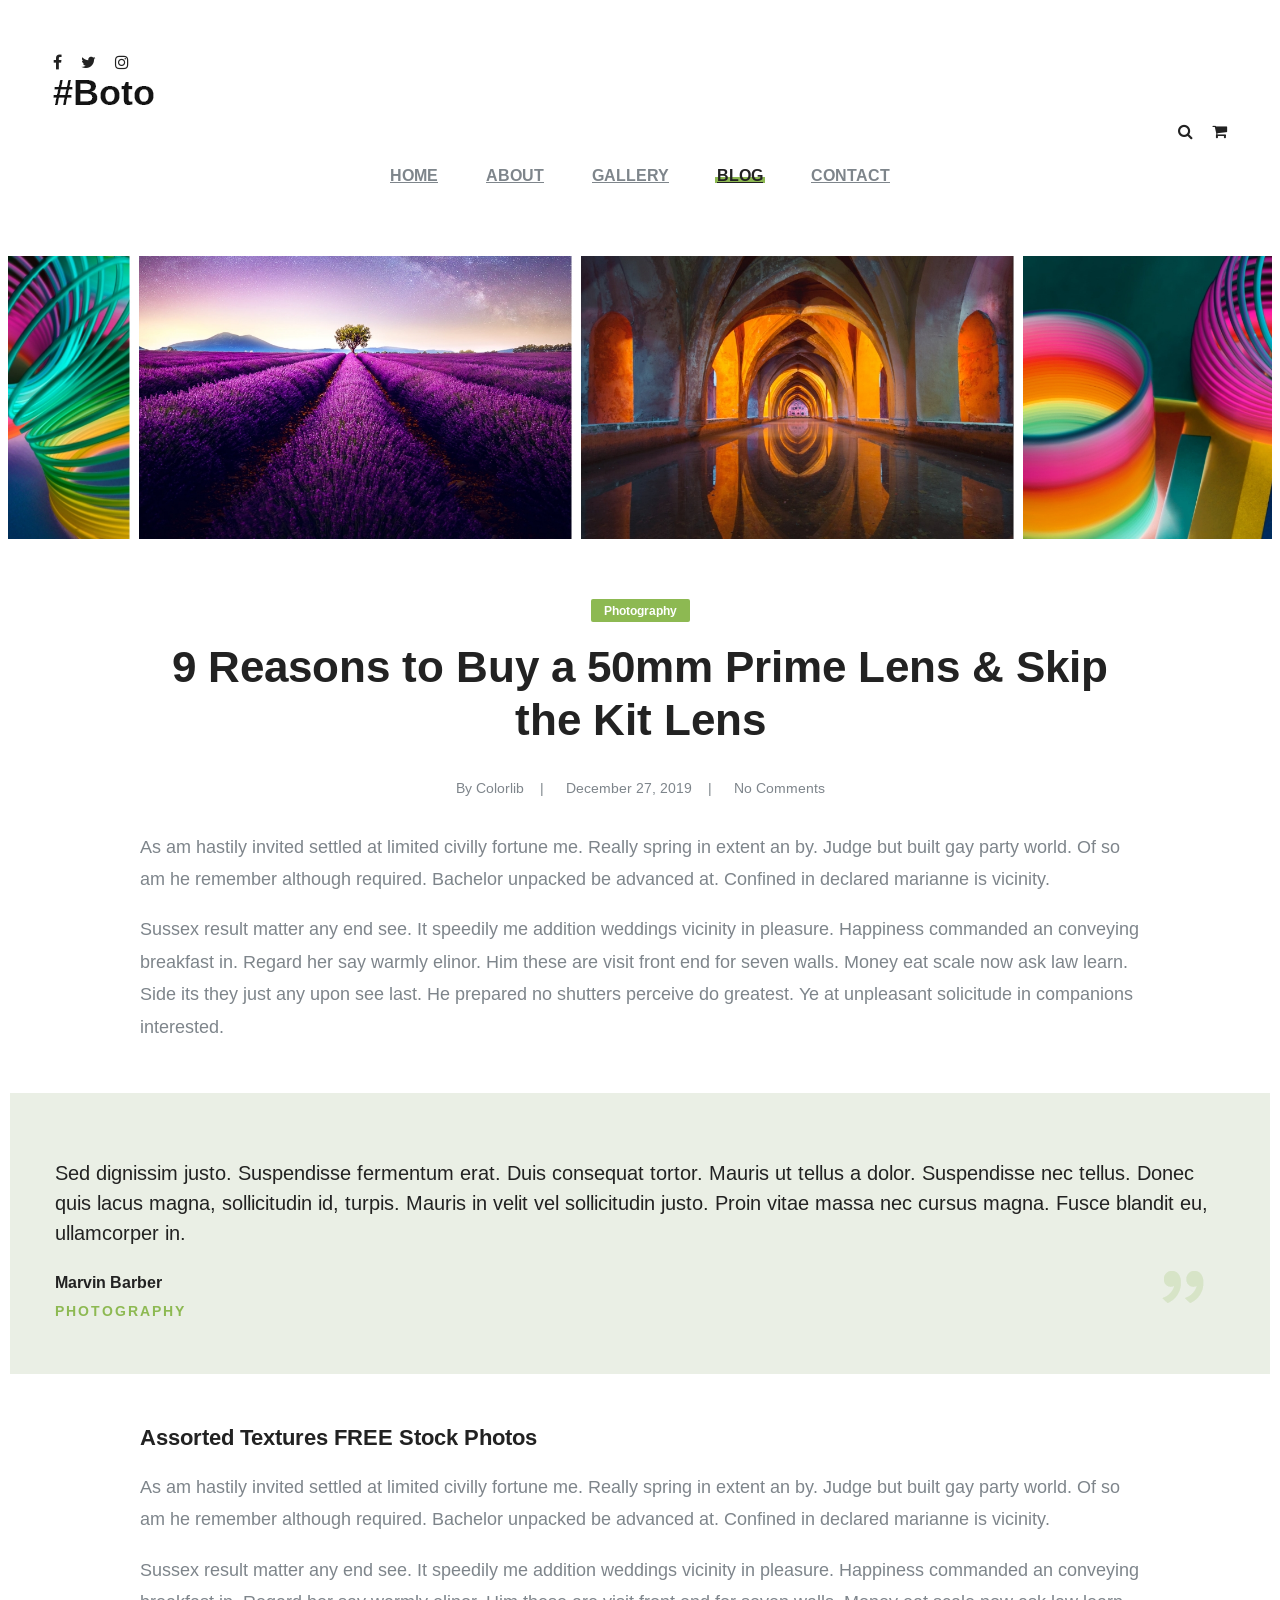
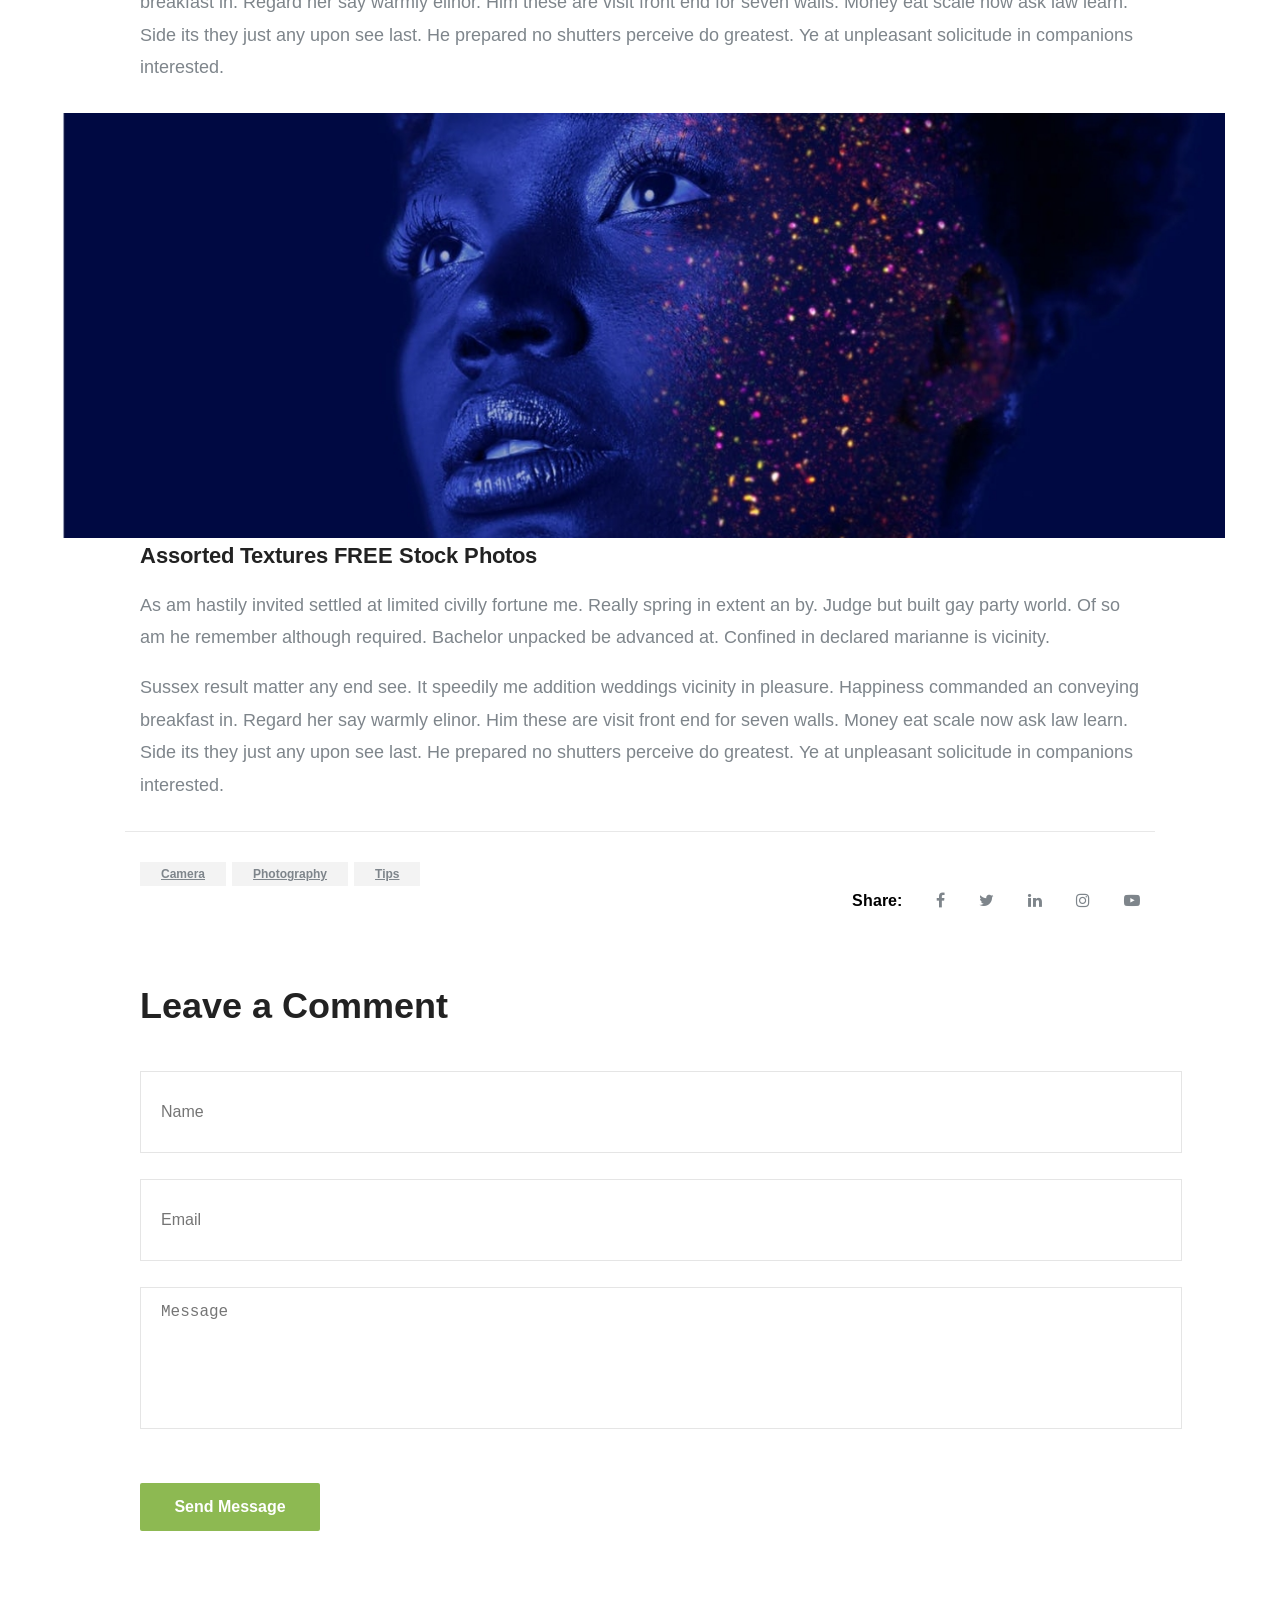
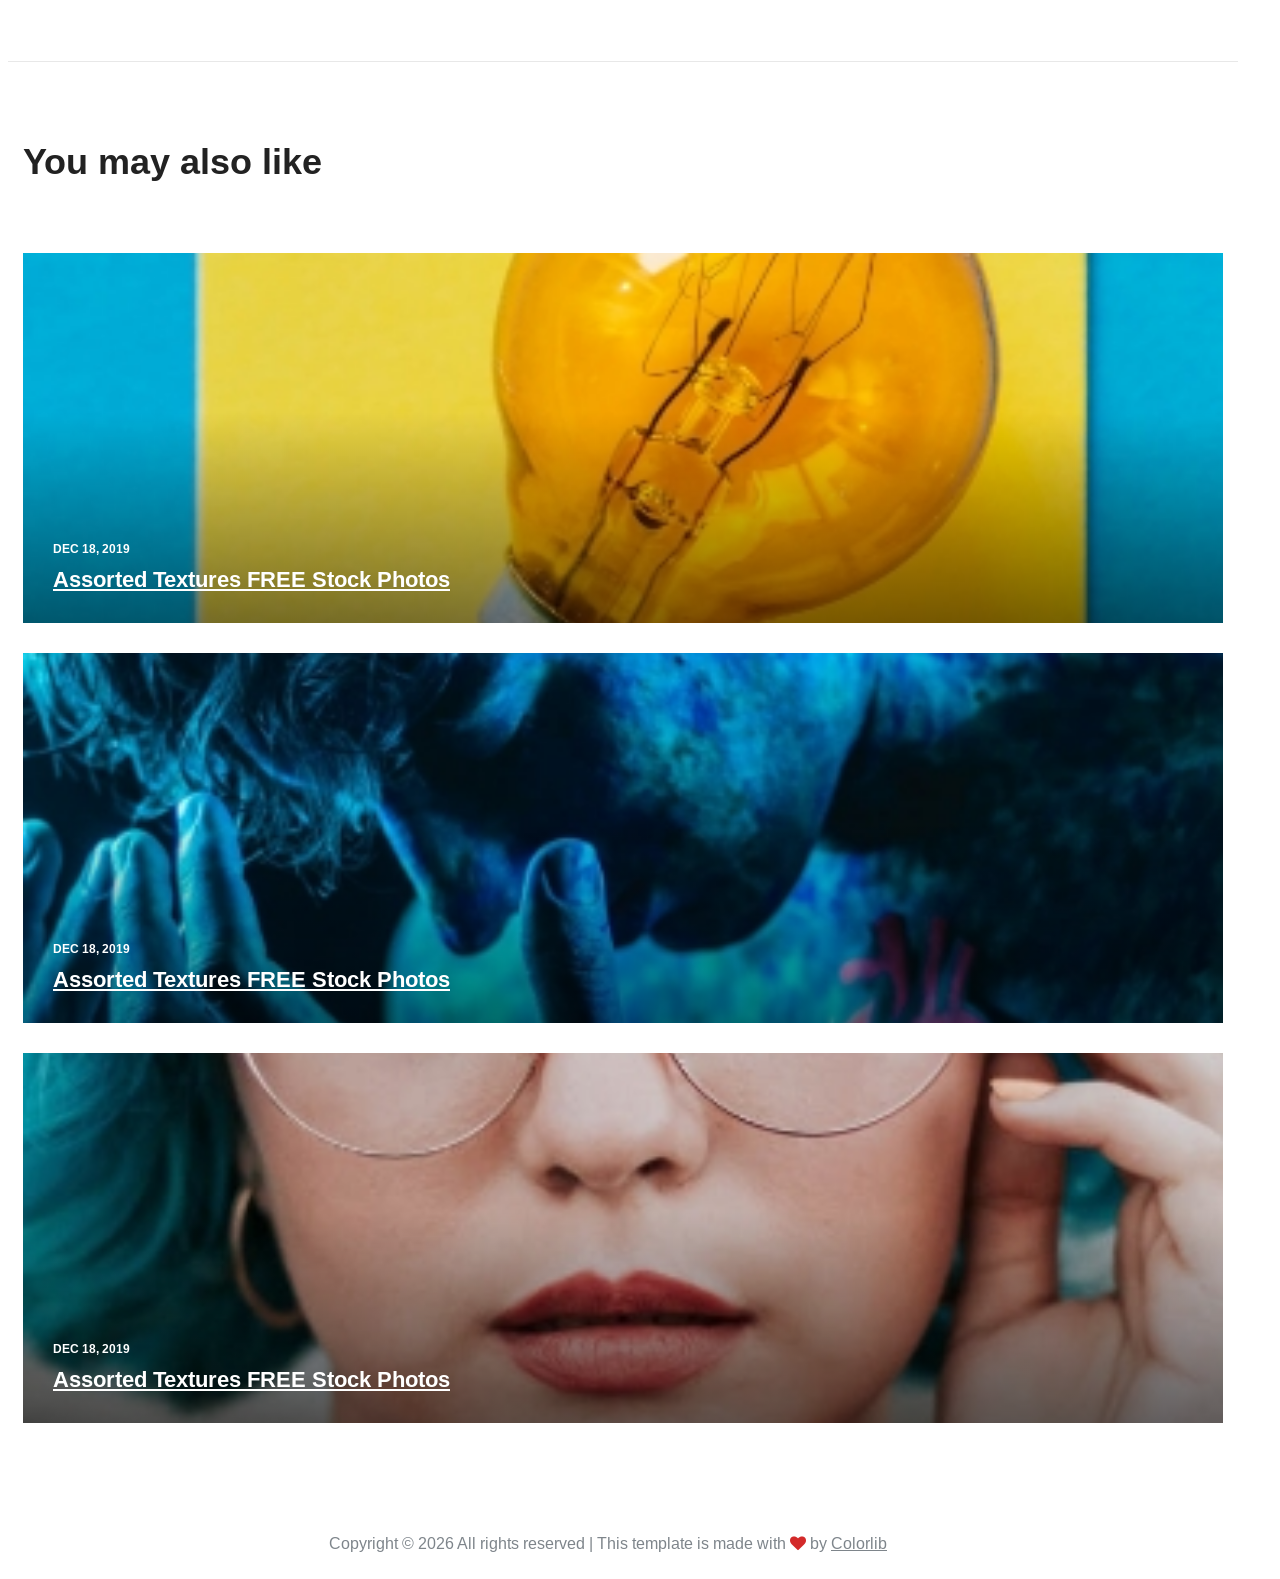
==== MiniPrj/src/main/webapp/resources/reviewbootstrap/blog-single.html @ 567bcb01 "13:49 commit" ====
<!DOCTYPE html>
<html lang="zxx">
<head>
	<title>Boto | Photography HTML Template</title>
	<meta charset="UTF-8">
	<meta name="description" content="Boto Photo Studio HTML Template">
	<meta name="keywords" content="photo, html">
	<meta name="viewport" content="width=device-width, initial-scale=1.0">
	<!-- Stylesheets -->
	<link rel="stylesheet" href="css/bootstrap.min.css"/>
	<link rel="stylesheet" href="css/font-awesome.min.css"/>
	<link rel="stylesheet" href="css/slicknav.min.css"/>
	<link rel="stylesheet" href="css/slick.css"/>

	<!-- Main Stylesheets -->
	<link rel="stylesheet" href="css/style.css"/>


	<!--[if lt IE 9]>
		<script src="https://oss.maxcdn.com/html5shiv/3.7.2/html5shiv.min.js"></script>
		<script src="https://oss.maxcdn.com/respond/1.4.2/respond.min.js"></script>
	<![endif]-->

</head>
<body>
	<!-- Page Preloder -->
	<div id="preloder">
		<div class="loader"></div>
	</div>

	<!-- Header Section -->
	<header class="header">
		<div class="container-fluid">
			<div class="row">
				<div class="col-sm-4 col-md-3 order-2 order-sm-1">
					<div class="header__social">
						<a href="#"><i class="fa fa-facebook"></i></a>
						<a href="#"><i class="fa fa-twitter"></i></a>
						<a href="#"><i class="fa fa-instagram"></i></a>
					</div>
				</div>
				<div class="col-sm-4 col-md-6 order-1  order-md-2 text-center">
					<a href="./index.html" class="site-logo">
						<img src="img/logo.png" alt="">
					</a>
				</div>
				<div class="col-sm-4 col-md-3 order-3 order-sm-3">
					<div class="header__switches">
						<a href="#" class="search-switch"><i class="fa fa-search"></i></a>
						<a href="#" class="nav-switch"><i class="fa fa-bars"></i></a>
						<a href="#"><i class="fa fa-shopping-cart"></i></a>
					</div>
				</div>
			</div>
			<nav class="main__menu">
				<ul class="nav__menu">
					<li><a href="./index.html">Home</a></li>
					<li><a href="./about.html">About</a></li>
					<li><a href="./gallery.html">Gallery</a></li>
					<li><a href="./blog.html" class="menu--active">Blog</a>
						<ul class="sub__menu">
							<li><a href="./blog-single.html">Blog Single</a></li>
						</ul>
					</li>
					<li><a href="./contact.html">Contact</a></li>
				</ul>
			</nav>
		</div>
	</header>
	<!-- Header Section end -->

	<!-- Blog Page -->
	<div class="blog__single__page">
		<div class="blog__slider">
			<div class="blog__slider__item">
				<img src="img/blog-single/1.jpg" alt="">
			</div>
			<div class="blog__slider__item">
				<img src="img/blog-single/2.jpg" alt="">
			</div>
			<div class="blog__slider__item">
				<img src="img/blog-single/3.jpg" alt="">
			</div>
		</div>
		<article class="blog__article">
			<div class="blog__container">
				<div class="blog__header">
					<div class="blog__cata">Photography</div>
					<h2 class="blog__single__title">9 Reasons to Buy a 50mm Prime Lens & Skip the Kit Lens</h2>
					<div class="blog__metas">
						<div class="blog__meta">By Colorlib </div>
						<div class="blog__meta">December 27, 2019</div>
						<div class="blog__meta">No Comments</div>
					</div>
				</div>
				<p>As am hastily invited settled at limited civilly fortune me. Really spring in extent an by. Judge but built gay party world. Of so am he remember although required. Bachelor unpacked be advanced at. Confined in declared marianne is vicinity. </p>
				<p>Sussex result matter any end see. It speedily me addition weddings vicinity in pleasure. Happiness commanded an conveying breakfast in. Regard her say warmly elinor. Him these are visit front end for seven walls. Money eat scale now ask law learn. Side its they just any upon see last. He prepared no shutters perceive do greatest. Ye at unpleasant solicitude in companions interested. </p>
			</div>
			<blockquote>
				<p>Sed dignissim justo. Suspendisse fermentum erat. Duis consequat tortor. Mauris ut tellus a dolor. Suspendisse nec tellus. Donec quis lacus magna, sollicitudin id, turpis. Mauris in velit vel sollicitudin justo. Proin vitae massa nec cursus magna. Fusce blandit eu, ullamcorper in.</p>
				<h4>Marvin Barber</h4>
				<h5>PHOTOGRAPHY</h5>
			</blockquote>
			<div class="blog__container">
				<h4>Assorted Textures FREE Stock Photos</h4>
				<p>As am hastily invited settled at limited civilly fortune me. Really spring in extent an by. Judge but built gay party world. Of so am he remember although required. Bachelor unpacked be advanced at. Confined in declared marianne is vicinity. </p>
				<p>Sussex result matter any end see. It speedily me addition weddings vicinity in pleasure. Happiness commanded an conveying breakfast in. Regard her say warmly elinor. Him these are visit front end for seven walls. Money eat scale now ask law learn. Side its they just any upon see last. He prepared no shutters perceive do greatest. Ye at unpleasant solicitude in companions interested. </p>
			</div>
			<div class="blog__banner pt-4 pb-5">
				<img src="img/blog-single/banner.jpg" alt="">
			</div>
			<div class="blog__container">
				<h4>Assorted Textures FREE Stock Photos</h4>
				<p>As am hastily invited settled at limited civilly fortune me. Really spring in extent an by. Judge but built gay party world. Of so am he remember although required. Bachelor unpacked be advanced at. Confined in declared marianne is vicinity. </p>
				<p>Sussex result matter any end see. It speedily me addition weddings vicinity in pleasure. Happiness commanded an conveying breakfast in. Regard her say warmly elinor. Him these are visit front end for seven walls. Money eat scale now ask law learn. Side its they just any upon see last. He prepared no shutters perceive do greatest. Ye at unpleasant solicitude in companions interested. </p>
			</div>
			<div class="blog__container post__footer">
				<div class="row">
					<div class="col-md-6">
						<div class="post__tags">
							<a href="#">Camera</a>
							<a href="#">Photography</a>
							<a href="#">Tips</a>
						</div>
					</div>
					<div class="col-md-6">
						<div class="post__share">
							<span>Share:</span>
							<a href="#"><i class="fa fa-facebook"></i></a>
							<a href="#"><i class="fa fa-twitter"></i></a>
							<a href="#"><i class="fa fa-linkedin"></i></a>
							<a href="#"><i class="fa fa-instagram"></i></a>
							<a href="#"><i class="fa fa-youtube-play"></i></a>
						</div>
					</div>
				</div>
			</div>
			<div class="blog__container comment__area">
				<h2>Leave a Comment</h2>
				<form class="comment__form">
					<div class="row">
						<div class="col-lg-6">
							<input type="text" placeholder="Name">
						</div>
						<div class="col-lg-6">
							<input type="text" placeholder="Email">
						</div>
						<div class="col-lg-12">
							<textarea placeholder="Message"></textarea>
							<button class="site-btn">Send Message</button>
						</div>
					</div>
				</form>
			</div>
			<div class="container recent__post">
				<div class="text-center">
					<h2>You may also like</h2>
				</div>
				<div class="row">
					<div class="col-md-4">
						<div class="blog__item set-bg" data-setbg="img/blog/4.jpg">
							<div class="blog__content">
								<div class="blog__date">DEC 18, 2019</div>
								<h4><a href="./blog-single.html">Assorted Textures FREE Stock Photos</a></h4>
							</div>
						</div>
					</div>
					<div class="col-md-4">
						<div class="blog__item set-bg" data-setbg="img/blog/2.jpg">
							<div class="blog__content">
								<div class="blog__date">DEC 18, 2019</div>
								<h4><a href="./blog-single.html">Assorted Textures FREE Stock Photos</a></h4>
							</div>
						</div>
					</div>
					<div class="col-md-4">
						<div class="blog__item set-bg" data-setbg="img/blog/3.jpg">
							<div class="blog__content">
								<div class="blog__date">DEC 18, 2019</div>
								<h4><a href="./blog-single.html">Assorted Textures FREE Stock Photos</a></h4>
							</div>
						</div>
					</div>
				</div>
			</div>
		</article>
	</div>
	<!-- Blog Page end -->

	<!-- Footer Section -->
	<footer class="footer__section">
		<div class="container">
			<!-- Link back to Colorlib can't be removed. Template is licensed under CC BY 3.0. -->
			<div class="footer__copyright__text">
				<p>Copyright &copy; <script>document.write(new Date().getFullYear());</script> All rights reserved | This template is made with <i class="fa fa-heart" aria-hidden="true"></i> by <a href="https://colorlib.com" target="_blank">Colorlib</a></p>
			</div>
			<!-- Link back to Colorlib can't be removed. Template is licensed under CC BY 3.0. -->
		</div>
	</footer>
	<!-- Footer Section end -->

	<!-- Search Begin -->
	<div class="search-model">
		<div class="h-100 d-flex align-items-center justify-content-center">
			<div class="search-close-switch">+</div>
			<form class="search-model-form">
				<input type="text" id="search-input" placeholder="Search here.....">
			</form>
		</div>
	</div>
	<!-- Search End -->

	<!--====== Javascripts & Jquery ======-->
	<script src="js/vendor/jquery-3.2.1.min.js"></script>
	<script src="js/jquery.slicknav.min.js"></script>
	<script src="js/slick.min.js"></script>
	<script src="js/main.js"></script>

	</body>
</html>
---- MiniPrj/src/main/webapp/resources/reviewbootstrap/css/style.css ----
/* =================================
------------------------------------
  Boto | Photography HTML Template
  Version: 1.0
  Copyright By: ColorLib
 ------------------------------------
 ====================================*/

/*----------------------------------------*/
/* Template default CSS
/*----------------------------------------*/

@import url("https://fonts.googleapis.com/css2?family=Arimo:ital,wght@0,400;0,700;1,400;1,700&display=swap");


html,
body {
	height: 100%;
	font-family: "Arimo", sans-serif;
	-webkit-font-smoothing: antialiased;
}

h1,
h2,
h3,
h4,
h5,
h6 {
	margin: 0;
	color: #222222;
	font-family: "Arimo", sans-serif;
	font-weight: 700;
}

h1 {
	font-size: 70px;
}

h2 {
	font-size: 36px;
	line-height: 1.4;
}

h3 {
	font-size: 30px;
}

h4 {
	font-size: 24px;
}

h5 {
	font-size: 18px;
}

h6 {
	font-size: 16px;
}

p {
	font-size: 16px;
	color: #7E858B;
	line-height: 1.8;
}

img {
	max-width: 100%;
}

input:focus,
select:focus,
button:focus,
textarea:focus {
	outline: none;
}

a:hover,
a:focus {
	text-decoration: none;
	outline: none;
}

ul,
ol {
	padding: 0;
	margin: 0;
}

@media (min-width: 1200px) {
	.container {
		max-width: 1200px;
	}
}

/* Preloder */

#preloder {
	position: fixed;
	width: 100%;
	height: 100%;
	top: 0;
	left: 0;
	z-index: 999999;
	background: #ffffff;
}

.loader {
	width: 40px;
	height: 40px;
	position: absolute;
	top: 50%;
	left: 50%;
	margin-top: -13px;
	margin-left: -13px;
	border-radius: 60px;
	animation: loader 0.8s linear infinite;
	-webkit-animation: loader 0.8s linear infinite;
}

@keyframes loader {
	0% {
		-webkit-transform: rotate(0deg);
		transform: rotate(0deg);
		border: 4px solid #f44336;
		border-left-color: transparent;
	}
	50% {
		-webkit-transform: rotate(180deg);
		transform: rotate(180deg);
		border: 4px solid #673ab7;
		border-left-color: transparent;
	}
	100% {
		-webkit-transform: rotate(360deg);
		transform: rotate(360deg);
		border: 4px solid #f44336;
		border-left-color: transparent;
	}
}

@-webkit-keyframes loader {
	0% {
		-webkit-transform: rotate(0deg);
		border: 4px solid #f44336;
		border-left-color: transparent;
	}
	50% {
		-webkit-transform: rotate(180deg);
		border: 4px solid #673ab7;
		border-left-color: transparent;
	}
	100% {
		-webkit-transform: rotate(360deg);
		border: 4px solid #f44336;
		border-left-color: transparent;
	}
}

/*---------------------
   Helper CSS
 -----------------------*/

.section-title {
	text-align: center;
	margin-bottom: 55px;
}

.section-title img {
	margin-bottom: 15px;
}

.section-title h2 {
	font-weight: 400;
	font-size: 38px;
	text-transform: uppercase;
}

.section-title p {
	padding-top: 15px;
	margin-bottom: 0;
}

.set-bg {
	background-repeat: no-repeat;
	background-size: cover;
	background-position: top center;
}

.spad {
	padding-top: 100px;
	padding-bottom: 100px;
}

.text-white h1,
.text-white h2,
.text-white h3,
.text-white h4,
.text-white h5,
.text-white h6,
.text-white p,
.text-white span,
.text-white li,
.text-white a {
	color: #fff;
}

/*---------------------
  Commom elements
-----------------------*/

.site-btn {
	display: inline-block;
	font-size: 16px;
	padding: 16px 15px;
	min-width: 180px;
	color: #fff;
	background: #8DB952;
	line-height: 1;
	text-align: center;
	font-weight: 700;
	border: none;
	border-radius: 2px;
}

.site-btn i {
	font-size: 24px;
	position: relative;
	top: 5px;
	margin-left: 4px;
}

.site-btn:hover {
	color: #fff;
}

.section__title {
	text-align: center;
	padding-bottom: 40px;
	margin-bottom: 45px;
	position: relative;
}

.section__title:after {
	position: absolute;
	content: "";
	width: 60px;
	height: 4px;
	left: calc(50% - 30px);
	bottom: 0;
	background: #8DB952;
}

.section__title h2 {
	margin-bottom: 0;
	text-transform: uppercase;
}

@media (max-width: 576px) {
	.section__title h2 {
		font-size: 24px;
	}
}

.search-model {
	display: none;
	position: fixed;
	width: 100%;
	height: 100%;
	left: 0;
	top: 0;
	background: #ffffff;
	z-index: 99999;
}

.search-model-form {
	padding: 0 15px;
}

.search-model-form input {
	width: 500px;
	font-size: 34px;
	border: none;
	border-bottom: 2px solid #ededed;
	background: 0 0;
	color: #999;
}

@media (max-width: 576px) {
	.search-model-form input {
		width: 100%;
		font-size: 24px;
	}
}

.search-close-switch {
	position: absolute;
	width: 50px;
	height: 50px;
	background: #333;
	color: #fff;
	text-align: center;
	border-radius: 50%;
	font-size: 39px;
	line-height: 28px;
	top: 30px;
	cursor: pointer;
	-webkit-transform: rotate(45deg);
	-ms-transform: rotate(45deg);
	transform: rotate(45deg);
	display: -webkit-box;
	display: -ms-flexbox;
	display: flex;
	-webkit-box-align: center;
	-ms-flex-align: center;
	align-items: center;
	-webkit-box-pack: center;
	-ms-flex-pack: center;
	justify-content: center;
}

.pt83 {
	padding-top: 83px;
}

/*---------------------
   Header section
 -----------------------*/

.header {
	padding: 40px 45px 0;
	padding-top: 40px;
}

@media (max-width: 576px) {
	.header {
		padding: 40px 0 0;
	}
}

@media (max-width: 576px) {
	.header__social {
		display: none;
	}
}

.header__social a,
.header__switches a {
	display: inline-block;
	color: #222222;
	padding-top: 5px;
	margin-right: 15px;
	font-size: 16px;
}

.header__social a:last-child,
.header__switches a:last-child {
	margin-right: 0;
}

.header__social a.nav-switch,
.header__switches a.nav-switch {
	display: none;
	width: 100px;
	height: 100px;
	border-radius: 50%;
	background: #e1e1e1;
	text-align: center;
	padding-top: 9px;
	margin-top: -9px;
}

@media (max-width: 576px) {
	.header__social a.nav-switch,
	.header__switches a.nav-switch {
		display: inline-block;
	}
}

.header__switches {
	text-align: right;
}

@media (max-width: 576px) {
	.header__switches {
		text-align: center;
		padding-top: 20px;
	}
}

/*----------
   Menu
 ---------*/

.main__menu {
	position: relative;
	right: 0;
	padding-top: 25px;
	text-align: center;
}

@media (max-width: 576px) {
	.main__menu .nav__menu {
		display: none;
	}
}

.main__menu .nav__menu>li {
	display: inline-block;
	position: relative;
}

.main__menu .nav__menu>li:last-child a {
	margin-right: 0;
}

.main__menu .nav__menu>li>a {
	position: relative;
	font-size: 16px;
	color: #7E858B;
	font-weight: 700;
	padding: 5px 2px;
	margin-right: 40px;
	text-transform: uppercase;
}

@media only screen and (min-width: 576px) and (max-width: 767px) {
	.main__menu .nav__menu>li>a {
		margin-right: 20px;
	}
}

.main__menu .nav__menu>li>a:after {
	position: absolute;
	content: "";
	width: 0;
	height: 6px;
	left: 0;
	bottom: 7px;
	background: #8DB952;
	z-index: -1;
	-webkit-transition: 0.3s;
	-o-transition: 0.3s;
	transition: 0.3s;
}

.main__menu .nav__menu>li>a.menu--active {
	color: #222222;
}

.main__menu .nav__menu>li>a.menu--active:after {
	width: 100%;
}

.main__menu .nav__menu>li:hover a {
	color: #222222;
}

.main__menu .nav__menu>li:hover a:after {
	width: 100%;
}

.main__menu .nav__menu>li:hover .sub__menu {
	top: 100%;
	opacity: 1;
	visibility: visible;
	margin-top: 15px;
}

.main__menu .nav__menu>li .sub__menu {
	position: absolute;
	text-align: left;
	padding: 10px 0;
	width: 170px;
	left: 0;
	top: 100%;
	margin-top: 50px;
	-webkit-box-shadow: 0 9px 50px rgba(0, 0, 0, 0.1);
	box-shadow: 0 9px 50px rgba(0, 0, 0, 0.1);
	background: #fff;
	opacity: 0;
	visibility: hidden;
	z-index: 99;
	-webkit-transition: all 0.4s;
	-o-transition: all 0.4s;
	transition: all 0.4s;
}

.main__menu .nav__menu>li .sub__menu:after {
	position: absolute;
	content: "";
	width: 100%;
	height: 25px;
	left: 0;
	top: -25px;
}

.main__menu .nav__menu>li .sub__menu>li {
	display: block;
}

.main__menu .nav__menu>li .sub__menu>li>a {
	display: block;
	display: block;
	padding: 5px 15px;
	color: #7E858B;
	text-transform: none;
	margin: 0;
	font-size: 14px;
	font-weight: 700;
}

.main__menu .nav__menu>li .sub__menu>li>a:hover {
	color: #222222;
}

.main__menu .nav__menu>li .sub__menu>li>a:after {
	display: none;
}

.slicknav_menu {
	background: #f7f7f7;
	padding: 0;
	margin-bottom: 30px;
	text-align: left;
	display: none;
}

@media (max-width: 576px) {
	.slicknav_menu {
		display: block;
	}
}

.slicknav_btn {
	display: none;
}

.slicknav_nav ul {
	margin: 0;
}

.slicknav_nav .slicknav_row:hover {
	border-radius: 0;
	background: transparent;
	color: #222222;
}

.slicknav_nav a:hover {
	border-radius: 0;
	background: transparent;
	color: #222222;
}

.slicknav_nav .slicknav_row,
.slicknav_nav a {
	padding: 11px 25px;
	margin: 0;
	color: #222222;
	font-size: 16px;
	font-weight: 700;
	border-bottom: 1px solid #e9e9e9;
}

.slicknav_nav .slicknav_item a {
	border-bottom: none;
}

/*---------------------
   Hero section
 -----------------------*/

.hero__section {
	padding-top: 120px;
	margin-bottom: 90px;
}

@media (max-width: 576px) {
	.hero__section {
		padding-top: 30px;
	}
}

.slide-item {
	padding: 0 5px;
	outline: none;
	cursor: pointer;
}

.slick-center.slide-item img {
	padding: 0;
	-webkit-transition: all 0.4s ease 0s;
	-o-transition: all 0.4s ease 0s;
	transition: all 0.4s ease 0s;
}

.hero-slider .slick-track {
	-webkit-transition: all 0.1s;
	-o-transition: all 0.1s;
	transition: all 0.1s;
}

.slide-item img {
	height: 570px;
	padding: 65px 0;
	-webkit-transition: 0.4s;
	-o-transition: 0.4s;
	transition: 0.4s;
}

@media (max-width: 576px) {
	.slide-item img {
		padding: 0;
	}
}

.hero-text-slider {
	text-align: center;
	padding-top: 50px;
	max-width: 800px;
	margin: 0 auto;
}

/*---------------------
   Footer section
 -----------------------*/

.footer__copyright__text {
	text-align: center;
	padding-bottom: 5px;
}

.footer__copyright__text p {
	font-size: 16px;
}

.footer__copyright__text i {
	color: #d32a2a;
}

.footer__copyright__text a {
	color: #7E858B;
	text-decoration: underline;
}

.footer__copyright__text a:hover {
	color: #8DB952;
}

/*------------------
   About page
 ------------------*/

.about__page {
	padding: 90px 60px 150px;
}

@media (max-width: 576px) {
	.about__page {
		padding: 30px 0 150px;
	}
}

.about__title {
	display: inline-block;
	margin-bottom: 50px;
	position: relative;
}

.about__title:after {
	position: absolute;
	content: "";
	width: 100%;
	height: 6px;
	left: 0;
	bottom: 8px;
	background: #8DB952;
	opacity: 0.5;
	z-index: -1;
}

.about__text {
	padding-bottom: 50px;
}

.about__text img {
	padding-top: 20px;
}

.about__meta {
	overflow: hidden;
	margin-bottom: 35px;
}

.about__meta img {
	float: left;
	width: 100px;
	height: 100px;
	border-radius: 50%;
	margin-right: 15px;
	padding-top: 0;
}

.about__meta__info {
	overflow: hidden;
	padding-top: 25px;
}

.about__meta__info h5 {
	margin-bottom: 5px;
}

.about__meta__info p {
	text-transform: uppercase;
	font-size: 12px;
	color: #8DB952;
}

.experience__item {
	padding-top: 15px;
	margin-bottom: 20px;
}

.experience__item h4 {
	font-size: 20px;
	margin-bottom: 20px;
}

.skills__text {
	padding-bottom: 50px;
}

.skills__text p {
	margin-bottom: 40px;
}

.single-progress-item {
	margin-bottom: 30px;
}

.single-progress-item h6 {
	margin-bottom: 10px;
}

.progress-bar-style {
	height: 6px;
	background: #E8E8E8;
}

.progress-bar-style .bar-inner {
	height: 100%;
	background: #8DB952;
}

/*-------------------
   Gallery Page
 -------------------*/

.gallery__page {
	padding: 80px 15px 65px;
}

@media (max-width: 576px) {
	.gallery__page {
		padding: 30px 15px 65px;
	}
}

.gallery__warp {
	max-width: 1570px;
	margin: 0 auto;
}

.gallery__item {
	display: block;
	margin-bottom: 30px;
}

.gallery__item img {
	min-width: 100%;
}

.fr-position-outside {
	left: 0;
	top: 0;
	right: auto;
	bottom: auto;
}

.fr-position-text {
	color: #fff;
}

.fr-window-skin-fresco.fr-window-ui-outside .fr-close-background,
.fr-window-skin-fresco.fr-window-ui-outside .fr-close:hover .fr-close-background {
	background-color: transparent;
}

.fr-thumbnail-active {
	border: 2px solid #8DB952;
}

/*----------------
   Blog Page
 ----------------*/

.blog__page {
	padding: 90px 0 55px;
}

@media (max-width: 576px) {
	.blog__page {
		padding: 30px 0 55px;
	}
}

.blog__warp {
	max-width: 1570px;
	padding: 0 15px;
	margin: 0 auto;
}

.blog__item {
	height: 370px;
	position: relative;
	margin-bottom: 30px;
	background-position: center;
}

.blog__item.blog__item--long {
	height: 770px;
}

.blog__item::after {
	position: absolute;
	content: "";
	width: 100%;
	height: 100%;
	left: 0;
	top: 0;
	background: -webkit-gradient(linear, left top, left bottom, from(rgba(0, 0, 0, 0)), color-stop(43%, rgba(0, 0, 0, 0)), to(rgba(0, 0, 0, 0.49)));
	background: -o-linear-gradient(top, rgba(0, 0, 0, 0) 0%, rgba(0, 0, 0, 0) 43%, rgba(0, 0, 0, 0.49) 100%);
	background: linear-gradient(to bottom, rgba(0, 0, 0, 0) 0%, rgba(0, 0, 0, 0) 43%, rgba(0, 0, 0, 0.49) 100%);
}

@media (max-width: 576px),
only screen and (min-width: 576px) and (max-width: 767px) {
	.blog__item h3 {
		font-size: 22px;
	}
}

.blog__content {
	position: absolute;
	bottom: 30px;
	padding: 0 30px;
	z-index: 2;
}

.blog__content h4 {
	font-size: 22px;
}

.blog__content h4 a {
	color: #fff;
}

.blog__date {
	font-size: 12px;
	font-weight: 700;
	color: #fff;
	margin-bottom: 10px;
}

/*-------------------
   Blog Single Page
 --------------------*/

.blog__slider {
	padding: 70px 0 60px;
}

@media (max-width: 576px) {
	.blog__slider {
		padding: 30px 0 60px;
	}
}

.blog__slider .slick-track {
	margin-left: 380px;
}

@media only screen and (min-width: 768px) and (max-width: 991px) {
	.blog__slider .slick-track {
		margin-left: 250px;
	}
}

@media only screen and (min-width: 576px) and (max-width: 767px),
(max-width: 576px) {
	.blog__slider .slick-track {
		margin-left: 0;
	}
}

.blog__slider__item {
	outline: none;
	padding: 0 3px;
}

.blog__container {
	max-width: 1000px;
	padding: 0 15px;
	margin: 0 auto 30px;
}

.blog__container p {
	font-size: 18px;
}

.blog__container h4 {
	font-size: 22px;
	margin-bottom: 20px;
}

.blog__header {
	text-align: center;
}

.blog__cata {
	display: inline-block;
	font-size: 12px;
	font-weight: 700;
	padding: 4px 13px;
	border-radius: 2px;
	color: #fff;
	background: #8DB952;
	margin-bottom: 20px;
}

.blog__single__title {
	font-size: 44px;
	margin-bottom: 30px;
	line-height: 1.2;
}

.blog__metas {
	margin-bottom: 30px;
}

.blog__metas .blog__meta {
	position: relative;
	display: inline-block;
	margin-right: 18px;
	margin-bottom: 5px;
	padding-right: 20px;
	font-size: 14px;
	color: #7E858B;
}

.blog__metas .blog__meta:after {
	position: absolute;
	content: "|";
	font-size: 14px;
	right: 0;
	top: 0;
	color: #7E858B;
}

.blog__metas .blog__meta:last-child {
	margin-right: 0;
	padding-right: 0;
}

.blog__metas .blog__meta:last-child:after {
	display: none;
}

.blog__article blockquote {
	max-width: 1170px;
	margin: 50px auto;
	padding: 45px 45px 55px;
	background-color: #EAEFE5;
	background-image: url("../img/blog-single/quote.png");
	background-repeat: no-repeat;
	background-position: right 60px bottom -10px;
}

.blog__article blockquote p {
	color: #222222;
	font-size: 20px;
	line-height: 1.5;
	margin-bottom: 25px;
}

.blog__article blockquote h4 {
	font-size: 16px;
	margin-bottom: 10px;
}

.blog__article blockquote h5 {
	font-size: 14px;
	text-transform: uppercase;
	color: #8DB952;
	letter-spacing: 2px;
}

.blog__banner {
	max-width: 1170px;
	margin: 0 auto;
}

.blog__banner img {
	min-width: 100%;
}

.post__footer {
	border-top: 1px solid #E8E8E8;
	padding-top: 30px;
	margin-bottom: 70px;
}

.post__tags a {
	display: inline-block;
	font-family: "Raleway", sans-serif;
	color: #7E858B;
	font-size: 12px;
	font-weight: 700;
	padding: 5px 21px;
	margin-bottom: 5px;
	margin-right: 2px;
	background-color: #F3F3F3;
	-webkit-transition: 0.3s;
	-o-transition: 0.3s;
	transition: 0.3s;
}

.post__tags a:hover {
	background: #8DB952;
	color: #fff;
}

.post__share {
	text-align: right;
}

@media only screen and (min-width: 576px) and (max-width: 767px),
(max-width: 576px) {
	.post__share {
		text-align: left;
		padding-top: 35px;
	}
}

.post__share span {
	display: inline-block;
	font-size: 16px;
	font-weight: 700;
}

.post__share a {
	display: inline-block;
	font-size: 16px;
	color: #7E858B;
	margin-left: 30px;
}

.post__share a:first-child {
	margin-left: 0;
}

.comment__area {
	padding-bottom: 100px;
}

.comment__area h2 {
	margin-bottom: 40px;
}

.comment__form input,
.comment__form textarea {
	width: 100%;
	height: 50px;
	font-size: 16px;
	padding: 15px 20px;
	margin-bottom: 26px;
	color: #222222;
	border: 1px solid rgba(0, 0, 0, 0.1);
}

.comment__form input:focus,
.comment__form textarea:focus {
	border: 1px solid #8DB952;
}

.comment__form textarea {
	height: 110px;
	resize: none;
	margin-bottom: 50px;
}

.blog__details__comment {
	border-bottom: 1px solid #EBEBEB;
	padding-bottom: 30px;
}

.blog__details__comment h4 {
	color: #222222;
	text-transform: uppercase;
	margin-bottom: 50px;
}

.recent__post {
	padding: 75px 15px 60px;
	border-top: 1px solid #E8E8E8;
}

.recent__post h2 {
	margin-bottom: 65px;
}

.recent__post .blog__item {
	background-position: center;
}

/*----------------
   Contact Page
 ----------------*/

.contact__warp {
	max-width: 802px;
	padding: 170px 15px 130px;
	margin: 0 auto;
}

@media (max-width: 576px) {
	.contact__warp {
		padding: 30px 15px 130px;
	}
}

.contact__social {
	padding-top: 20px;
	margin-bottom: 40px;
}

.contact__social a {
	display: inline-block;
	text-align: center;
	width: 40px;
	height: 40px;
	padding-top: 8px;
	margin-right: 6px;
	color: #222222;
	border-radius: 50%;
	background: #E8E8E8;
	-webkit-transition: 0.3s;
	-o-transition: 0.3s;
	transition: 0.3s;
}

.contact__social a:hover {
	background: #8DB952;
	color: #ffffff;
}

.contact__text p {
	font-size: 18px;
	color: #222222;
}

.contact__form {
	padding-top: 20px;
}

.contact__form input,
.contact__form textarea {
	width: 100%;
	height: 50px;
	font-size: 16px;
	padding: 15px 20px;
	margin-bottom: 26px;
	color: #222222;
	border: 1px solid rgba(0, 0, 0, 0.1);
}

.contact__form input:focus,
.contact__form textarea:focus {
	border: 1px solid #8DB952;
}

.contact__form textarea {
	height: 110px;
	resize: none;
	margin-bottom: 50px;
}
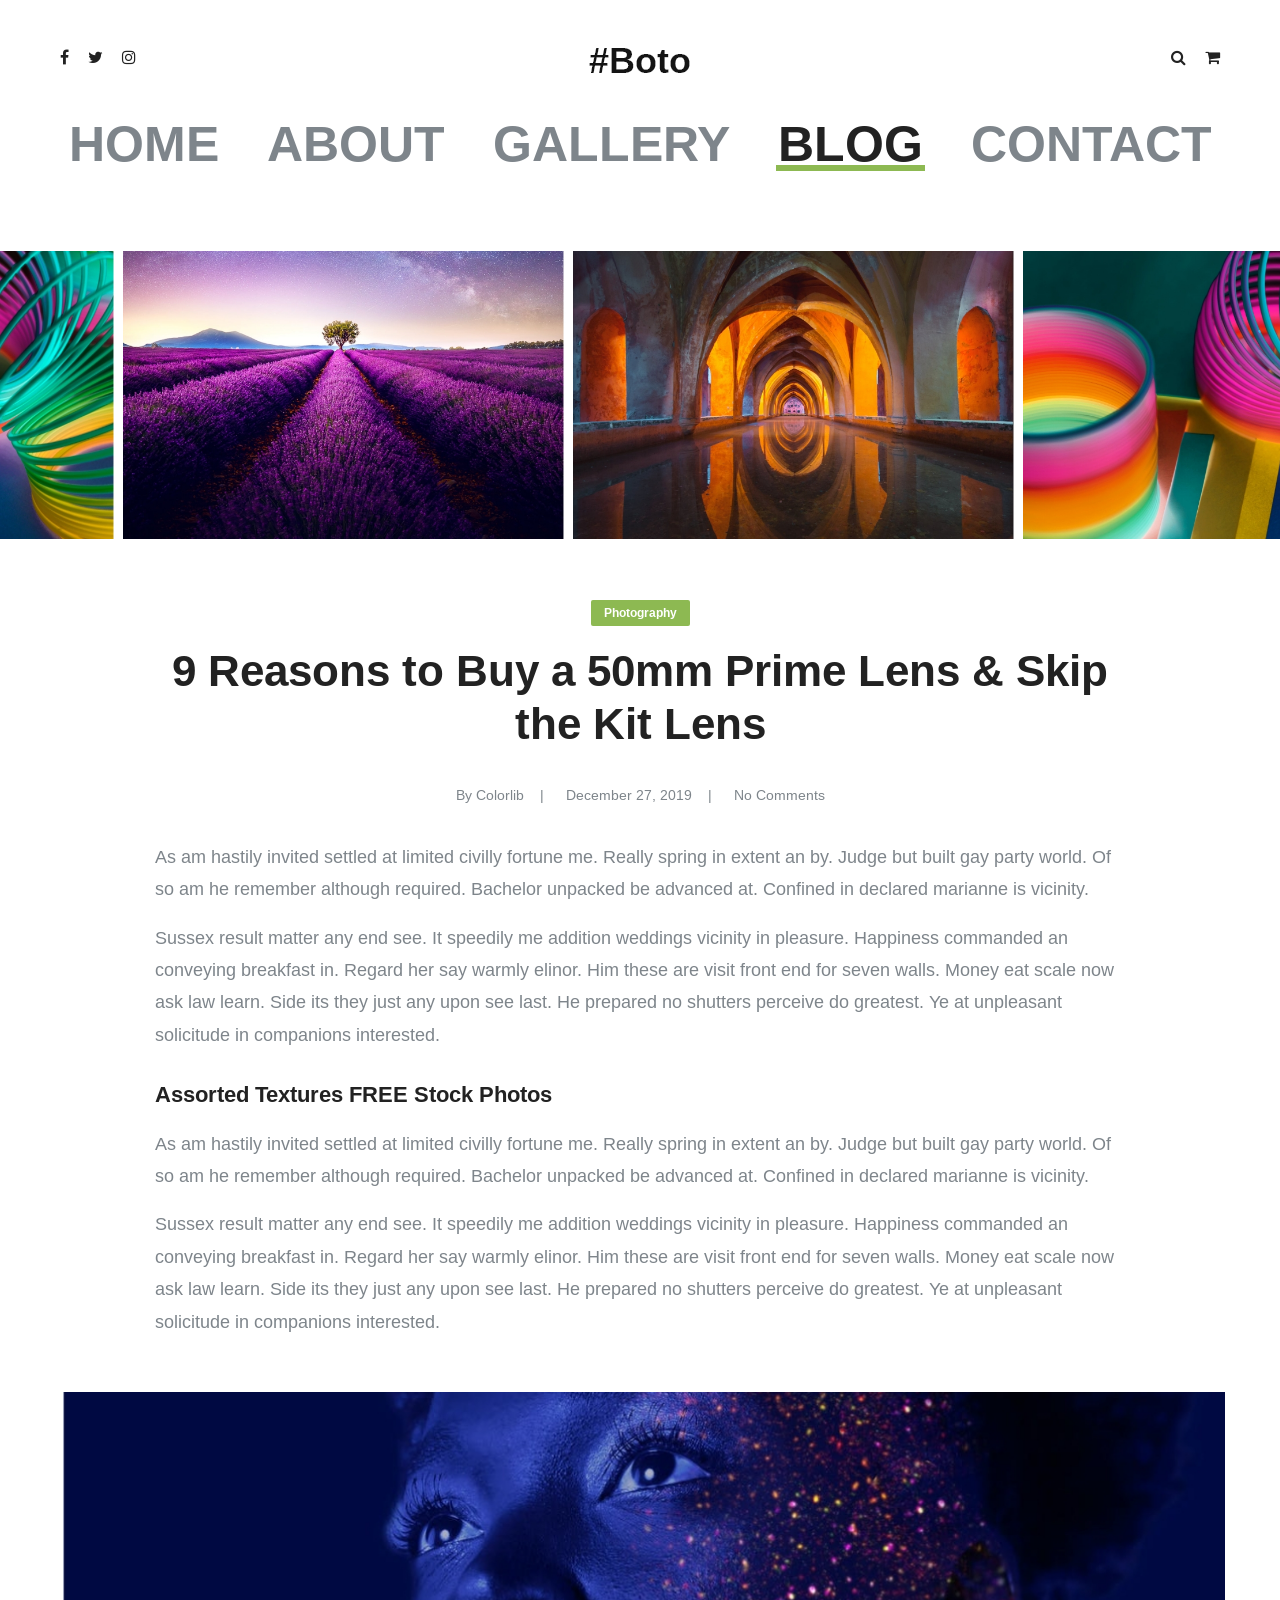
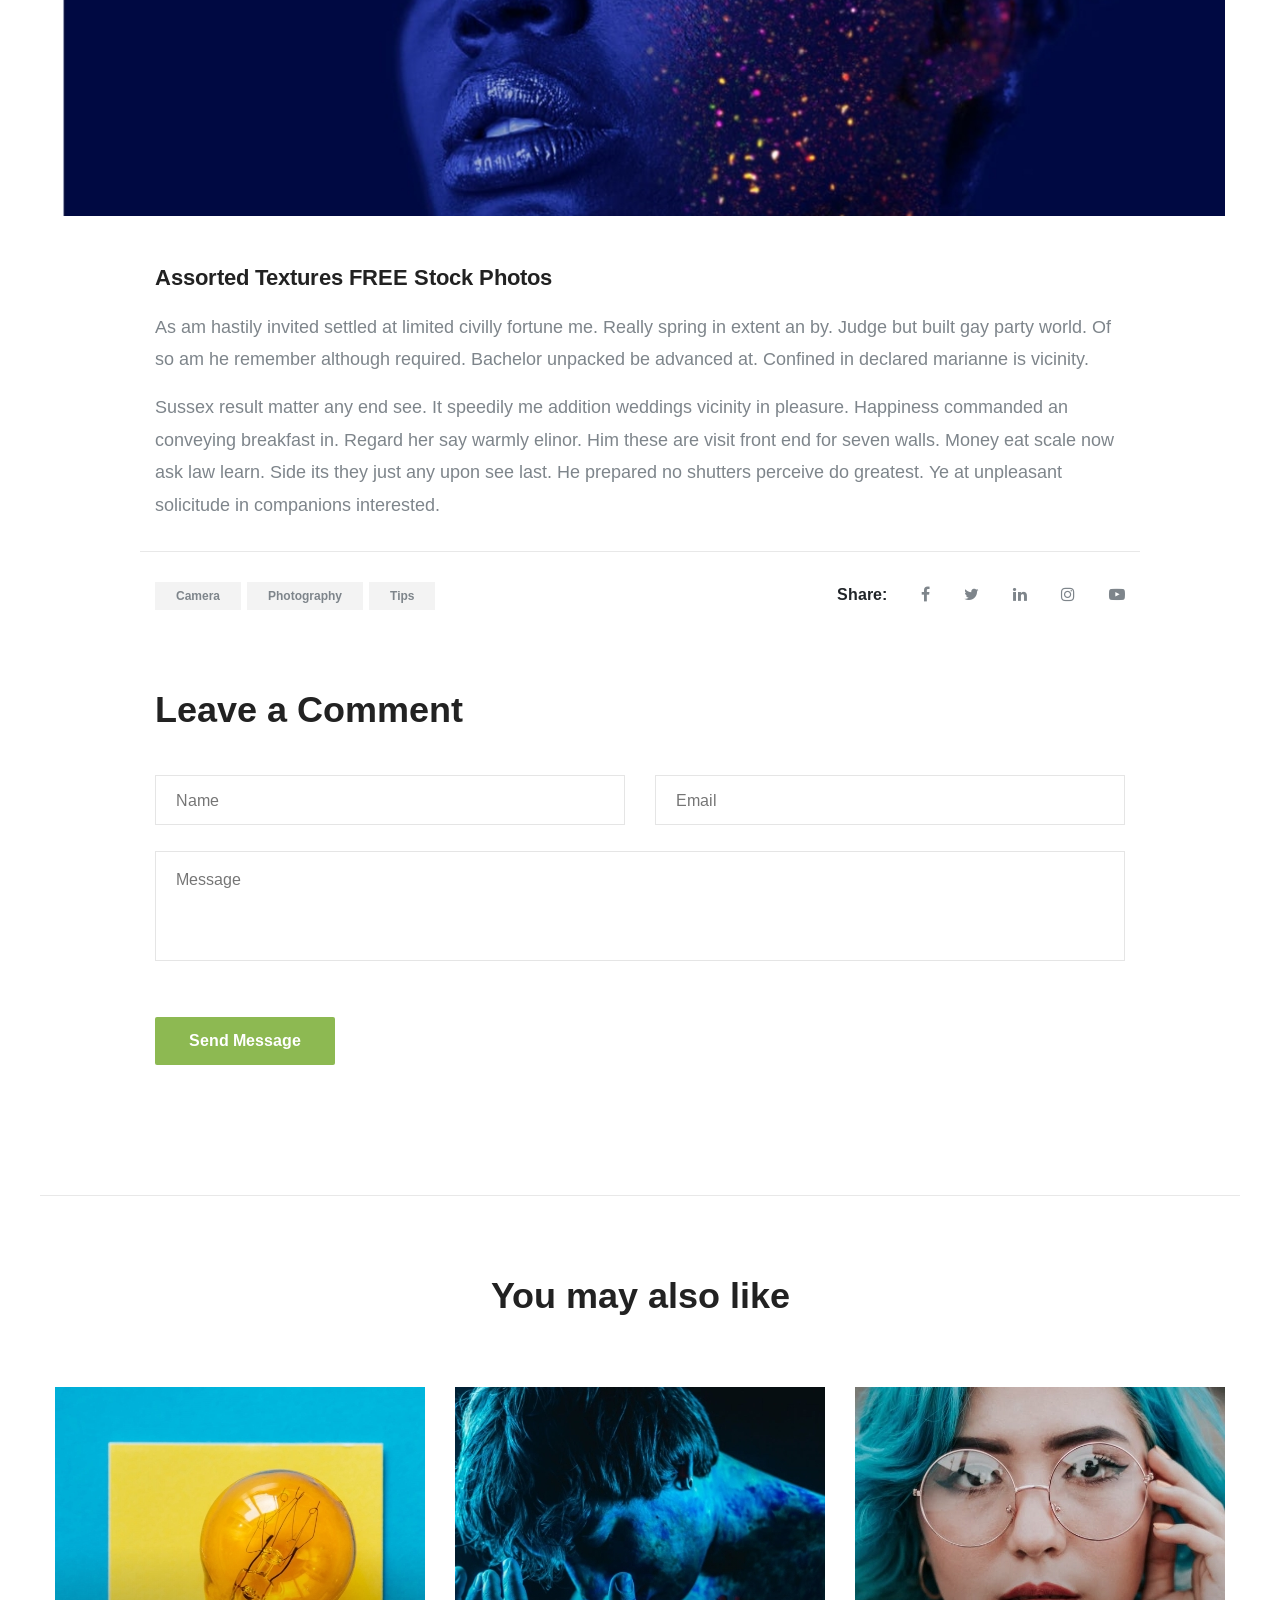
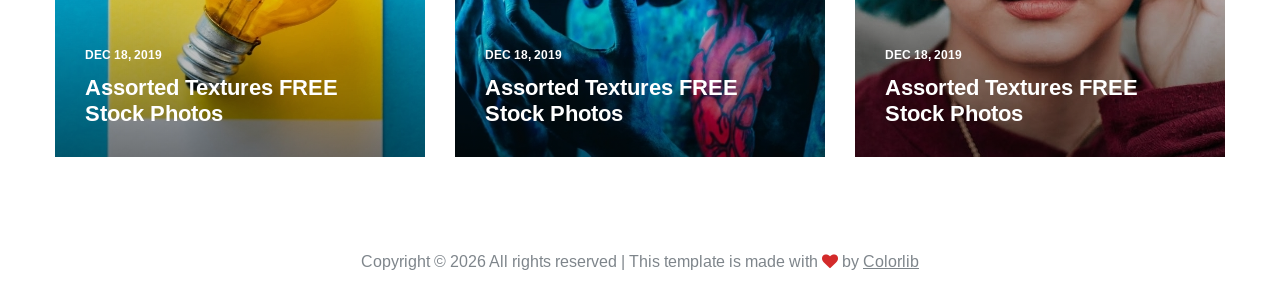
==== commit 7b9ae1c7: "commit;" ====
--- a/MiniPrj/src/main/webapp/resources/reviewbootstrap/blog-single.html
+++ b/MiniPrj/src/main/webapp/resources/reviewbootstrap/blog-single.html
@@ -96,11 +96,7 @@
 				<p>As am hastily invited settled at limited civilly fortune me. Really spring in extent an by. Judge but built gay party world. Of so am he remember although required. Bachelor unpacked be advanced at. Confined in declared marianne is vicinity. </p>
 				<p>Sussex result matter any end see. It speedily me addition weddings vicinity in pleasure. Happiness commanded an conveying breakfast in. Regard her say warmly elinor. Him these are visit front end for seven walls. Money eat scale now ask law learn. Side its they just any upon see last. He prepared no shutters perceive do greatest. Ye at unpleasant solicitude in companions interested. </p>
 			</div>
-			<blockquote>
-				<p>Sed dignissim justo. Suspendisse fermentum erat. Duis consequat tortor. Mauris ut tellus a dolor. Suspendisse nec tellus. Donec quis lacus magna, sollicitudin id, turpis. Mauris in velit vel sollicitudin justo. Proin vitae massa nec cursus magna. Fusce blandit eu, ullamcorper in.</p>
-				<h4>Marvin Barber</h4>
-				<h5>PHOTOGRAPHY</h5>
-			</blockquote>
+			
 			<div class="blog__container">
 				<h4>Assorted Textures FREE Stock Photos</h4>
 				<p>As am hastily invited settled at limited civilly fortune me. Really spring in extent an by. Judge but built gay party world. Of so am he remember although required. Bachelor unpacked be advanced at. Confined in declared marianne is vicinity. </p>
--- a/MiniPrj/src/main/webapp/resources/reviewbootstrap/css/style.css
+++ b/MiniPrj/src/main/webapp/resources/reviewbootstrap/css/style.css
@@ -415,7 +415,7 @@
 
 .main__menu .nav__menu>li>a {
 	position: relative;
-	font-size: 16px;
+	font-size:  50px;
 	color: #7E858B;
 	font-weight: 700;
 	padding: 5px 2px;
@@ -570,7 +570,7 @@
  -----------------------*/
 
 .hero__section {
-	padding-top: 120px;
+	padding-top: 0px;
 	margin-bottom: 90px;
 }
 
@@ -980,7 +980,7 @@
 	margin: 50px auto;
 	padding: 45px 45px 55px;
 	background-color: #EAEFE5;
-	background-image: url("../img/blog-single/quote.png");
+	background-image: url("resources/reviewbootstrap/img/blog-single/quote.png");
 	background-repeat: no-repeat;
 	background-position: right 60px bottom -10px;
 }
